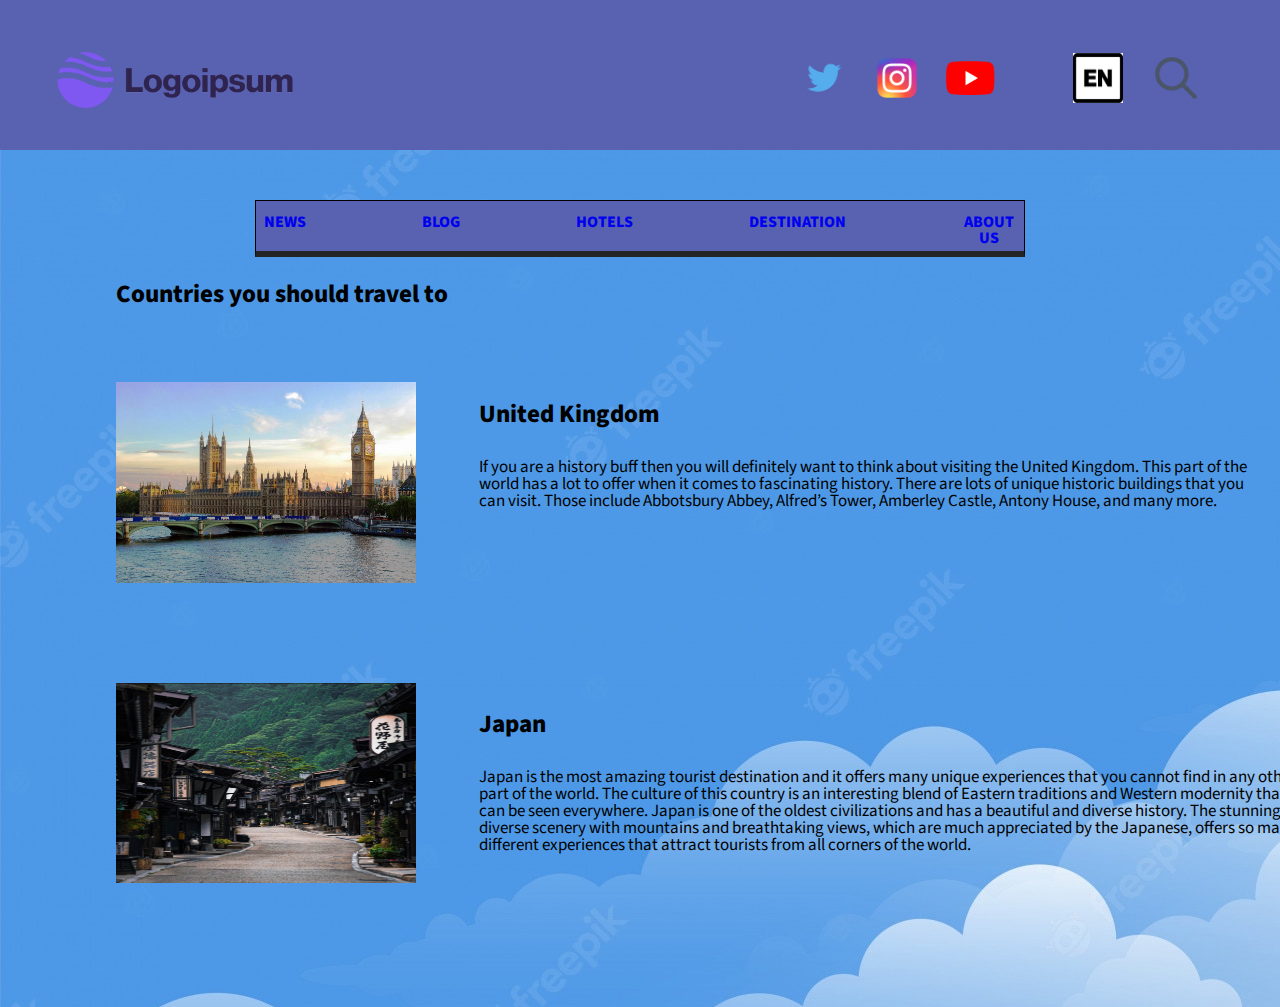
==== destination.html @ e85eca56 "'Destination' añadido" ====
<!DOCTYPE html>
<html lang="es">
  <head>
    <meta charset="UTF-8">
    <meta http-equiv="X-UA-Compatible" content="IE-edge">
    <meta name="viewport" content="width=device-width, initial-scale=1.0">
    <link rel="stylesheet" href="header.css" />
    <link rel="stylesheet" href="reset.css" />
    <link rel="stylesheet" href="navbar.css"/>
    <link rel="stylesheet" href="destination.css"/>
    <link href="https://fonts.googleapis.com/css?family=Source+Sans+Pro&display=swap" rel="stylesheet">
    <title>Maquetación</title>
  </head>
  <body>
      <header class="main-header">
        <div class="container">
          <h1 class="logoipsum" style="width: 280px; height: 100px; margin-left: 30px;">
            <a href="index.html">
              <img src="logoipsum.png" alt="Logo" title="Logo">
            </a>
          </h1>
          <nav class="main-nav">
            <ul class="main-nav-list">
              <li>
                <a href="https://twitter.com" target="_blank">
                <i>
                  <img src="twitter-logo.png" class="social-media" alt="Icono de Twitter" title="Twitter">
                </i>
                </a>
              </li>
              <li>
                <a href="https://instagram.com" target="_blank">
                <i>
                  <img src="instagram-logo.png" class="social-media" alt="Icono de Instagram" title="Instagram" style="width: 40px !important; height: 40px !important;">
                </i>
                </a>
              </li>
              <li>
                <a href="https://youtube.com" target="_blank">
                <i>
                  <img src="youtube-logo.png" class="social-media" alt="Icono de Youtube" title="Youtube" style="margin-top: 6px;">
                </i>
                </a>
              </li>
              <li style="margin-left: 50px;">
                <i>
                  <img src="language_en.png" class="social-media" alt="Icono de idiomas" title="Idiomas">
                </i>
              </li>
              <li>
                <i>
                  <img src="search-icon.png" class="social-media" alt="Icono de busqueda" title="Busqueda">
                </i>
              </li>
            </ul>
          </nav>
        </div>
      </header>
      <div class="nav-container">
        <nav class="navbar">
          <ul class="navbar-list">
            <li>
              <a href="#">NEWS</a>
            </li>
            <li>
              <a href="#">BLOG</a>
            </li>
            <li>
              <a href="#">HOTELS</a>
            </li>
            <li>
              <a href="destination.html">DESTINATION</a>
            </li>
            <li>
              <a href="#">ABOUT US</a>
            </li>      
          </ul>
        </nav>
      </div>
      <main>
        <div class="main-container">
            <h2>Countries you should travel to</h2>
            <div class="main-images">
                <img src="uk-thumbnail.jpg"/>
                <img src="japan-thumbnail.jpg" style="height: 200px !important;"/>
            </div>
            <div class="text-container"> 
                <div class="uk-container">
                    <h3>United Kingdom</h3>
                    <p>
                        If you are a history buff then you will definitely want to think about visiting the United Kingdom. This part of the
                        world has a lot to offer when it comes to fascinating history. There are lots of unique historic buildings that you
                        can visit. Those include Abbotsbury Abbey, Alfred’s Tower, Amberley Castle, Antony House, and many more.
                    </p>
                </div>
                <div class="japan-container">
                    <h3>Japan</h3>
                    <p>
                        Japan is the most amazing tourist destination and it offers many unique experiences that you cannot find in any other
                        part of the world. The culture of this country is an interesting blend of Eastern traditions and Western modernity that
                        can be seen everywhere. Japan is one of the oldest civilizations and has a beautiful and diverse history. The stunning,
                        diverse scenery with mountains and breathtaking views, which are much appreciated by the Japanese, offers so many
                        different experiences that attract tourists from all corners of the world.
                    </p>
                </div>
            </div>
        </div>
      </main>
    <footer>
    </footer>
</body>
</html>
---- header.css ----
/* responsive images? */

.img {
	max-width: 100%;
	height: auto;
}

header {
    background: #5962B0;
    color: rgb(46, 45, 45);
}

.container {
    display: flex;
    height: 150px;
    max-width: 100%;
	padding: 0px;
	margin: 0 auto;
}



.container {
	display: flex;
	align-items: center;
	justify-content: space-between;
	flex-wrap: wrap;
}


.social-media {
    margin: 1px;
    width: 50px !important;
    display: flex;
    justify-content: flex-end;
    height: 50px !important;
}

.main-nav {
    margin-right: 70px;
}

.main-nav-list {
    display: flex;
    align-items: center;
    gap: 10px;
}



/* esto hace que esten mas centrados y espaciados */

.main-nav li {
	display: inline;
}

.main-nav ul {
	margin: 1em 0 .5em;
	text-align: center;
}


.main-nav img {
	display: inline-block;
	padding: .5em 0.5em;
}
---- navbar.css ----
/* responsive images? */
 img {
	max-width: 100%;
	height: auto;
}


.nav-container {
    margin-top: 50px !important;
    margin: 0 auto;
    width: 900px;
	max-width: 60%;
    height: 50px;
    background: #5962B0;
    color: rgb(46, 45, 45);
    display: flex;
    justify-content: space-around;
    border: 1px solid black;
    border-bottom: 6px solid #242424;
}

.navbar {
    display: flex;
	align-items: center;
}
.navbar-list {
    display: flex;
    flex-direction: row;
    gap: 100px;
    font-family: 'Source Sans Pro', sans-serif !important;
    font-weight: 800;
}

a:visited {
    text-decoration: none;
    color: #242424;
}

/* esto hace que esten mas centrados y espaciados */

.navbar ul {
	margin: 1em 0 .5em;
	text-align: center;
}
.navbar li {
	display: inline;
}
.navbar a {
	display: inline-block;
	padding: .5em .5em;
    text-decoration: none;
}
---- destination.css ----
body {
    background-image: url("cloud-background.jpg");
    background-repeat: no-repeat;
}

/* h2, h3 y p tienen float para que las imagenes puedan ponerse a su derecha */

h2 {
    font-weight: 800 !important;
    color: black;
    font-size: 25px !important;
    margin-left: 100px !important;
    font-family: 'Source Sans Pro', sans-serif !important;
    white-space: pre-line;
}

h3 {
    font-weight: 800 !important;
    color: black;
    font-size: 25px !important;
    font-family: 'Source Sans Pro', sans-serif !important;
    white-space: pre-line;
}


/* white-space:preline hace que el texto no ocupe la pantalla entera */

p {
    margin-top: 15px !important;
    font-size: 17px !important;
    color: black;
    font-family: 'Source Sans Pro', sans-serif !important;
    font-weight: 400 !important;
    white-space: pre-line;
}


.main-images {
    width: 300px !important;
    height: 600px !important;
    margin-left: 100px !important;
    display: flex;
    flex-direction: column;
    margin-left: 100px;
    margin-top: 50px;
    gap: 100px;
}

.main-container {
    width: 1445px !important;
    display: flex;
    height: 750px !important;
    flex-direction: column;
    flex-wrap: wrap;
    align-content: space-around;
    justify-content: space-evenly;
}

.text-container {
    display: flex;
    flex-direction: column;
    gap: 100px;
    justify-content: space-around;
    height: 520px !important;
}

.uk-container {
    width: 900px;
    height: 150px;
}

.japan-container {
    width: 950px;
    height: 150px;
}
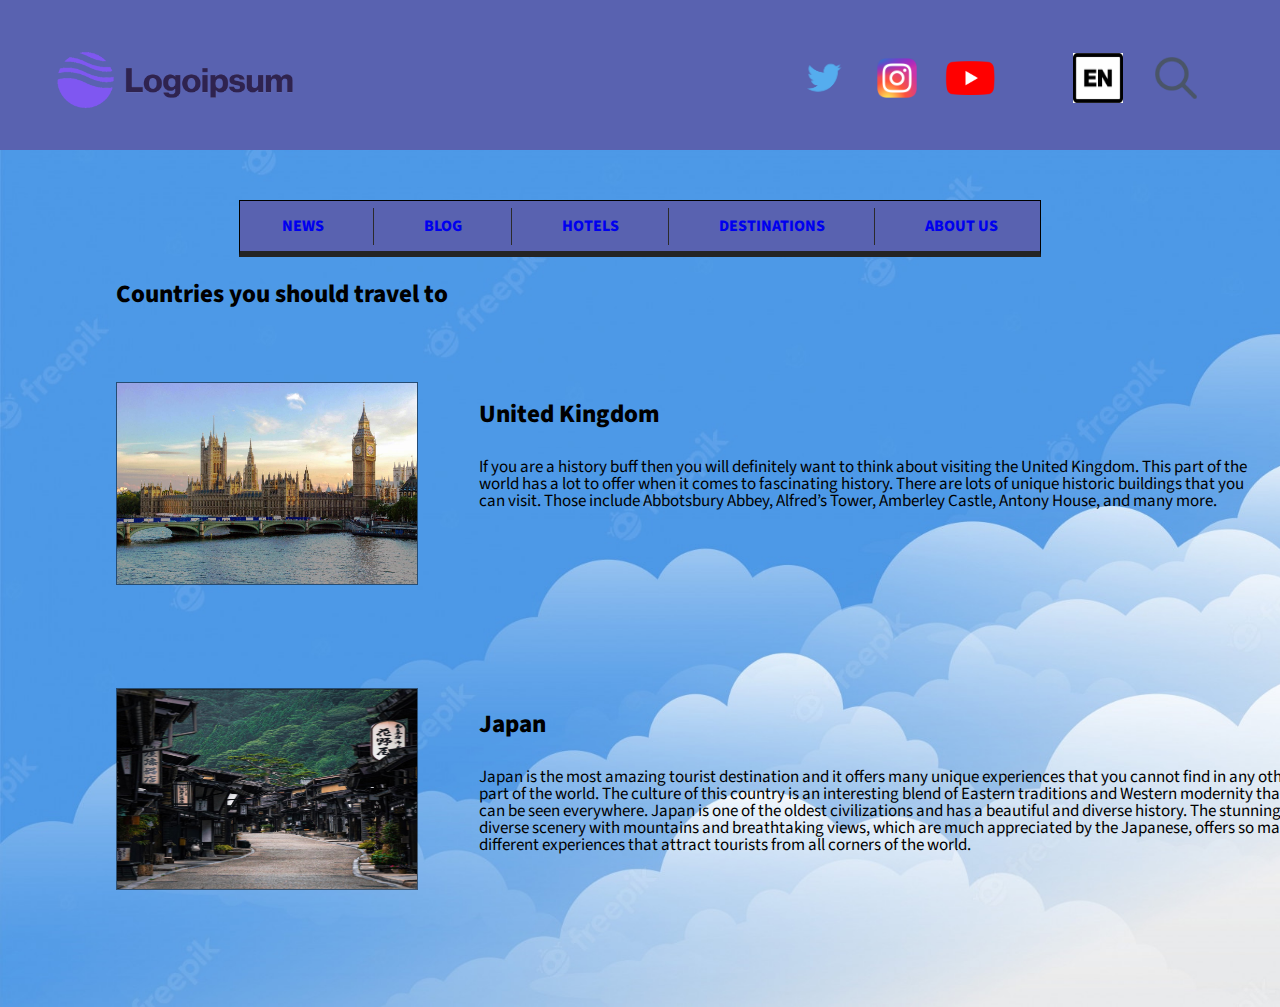
==== commit 205cd988: "Añadida carpeta de imagenes, acabado destinations-uk y destinations japan, añadido barras negras sep" ====
--- a/destination.html
+++ b/destination.html
@@ -16,7 +16,7 @@
         <div class="container">
           <h1 class="logoipsum" style="width: 280px; height: 100px; margin-left: 30px;">
             <a href="index.html">
-              <img src="logoipsum.png" alt="Logo" title="Logo">
+              <img src="images/logoipsum.png" alt="Website logo" title="Logoipsum Home">
             </a>
           </h1>
           <nav class="main-nav">
@@ -24,32 +24,33 @@
               <li>
                 <a href="https://twitter.com" target="_blank">
                 <i>
-                  <img src="twitter-logo.png" class="social-media" alt="Icono de Twitter" title="Twitter">
+                  <img src="images/twitter-logo.png" class="social-media" alt="Twitter icon" title="Follow us on Twitter">
                 </i>
                 </a>
               </li>
               <li>
                 <a href="https://instagram.com" target="_blank">
                 <i>
-                  <img src="instagram-logo.png" class="social-media" alt="Icono de Instagram" title="Instagram" style="width: 40px !important; height: 40px !important;">
+                  <img src="images/instagram-logo.png" class="social-media" alt="Instagram icon" title="Follow us on Instagram"
+                    style="width: 40px !important; height: 40px !important;">
                 </i>
                 </a>
               </li>
               <li>
                 <a href="https://youtube.com" target="_blank">
                 <i>
-                  <img src="youtube-logo.png" class="social-media" alt="Icono de Youtube" title="Youtube" style="margin-top: 6px;">
+                  <img src="images/youtube-logo.png" class="social-media" alt="Youtube icon" title="Follow us on Youtube" style="margin-top: 6px;">
                 </i>
                 </a>
               </li>
               <li style="margin-left: 50px;">
                 <i>
-                  <img src="language_en.png" class="social-media" alt="Icono de idiomas" title="Idiomas">
+                  <img src="images/language_en.png" class="social-media" alt="Language icon" title="Languages">
                 </i>
               </li>
               <li>
                 <i>
-                  <img src="search-icon.png" class="social-media" alt="Icono de busqueda" title="Busqueda">
+                  <img src="images/search-icon.png" class="social-media" alt="Search icon" title="Search">
                 </i>
               </li>
             </ul>
@@ -60,19 +61,19 @@
         <nav class="navbar">
           <ul class="navbar-list">
             <li>
-              <a href="#">NEWS</a>
+              <a href="#" alt="News" title="News">NEWS</a>
             </li>
             <li>
-              <a href="#">BLOG</a>
+              <a href="#" alt="Blog">BLOG</a>
             </li>
             <li>
-              <a href="#">HOTELS</a>
+              <a href="#" alt="Hotels">HOTELS</a>
             </li>
             <li>
-              <a href="destination.html">DESTINATION</a>
+              <a href="destination.html" alt="Destinations">DESTINATIONS</a>
             </li>
             <li>
-              <a href="#">ABOUT US</a>
+              <a href="#" alt="About us">ABOUT US</a>
             </li>      
           </ul>
         </nav>
@@ -81,12 +82,20 @@
         <div class="main-container">
             <h2>Countries you should travel to</h2>
             <div class="main-images">
-                <img src="uk-thumbnail.jpg"/>
-                <img src="japan-thumbnail.jpg" style="height: 200px !important;"/>
+                <a href="uk-destination.html">
+                  <img class="uk-thumbnail" src="images/uk-thumbnail.jpg"
+                    alt="Picture of the Big Ben and the Palace of Westminster in London, England"
+                    title="Picture of the Big Ben and the Palace of Westminster in London, England" />
+                </a>
+                <a href="japan-destination.html" style="display: inline-block;">
+                  <img class="japan-thumbnail" src="images/japan-thumbnail.jpg"
+                    alt="Preserved Edo period neighborhood in Narai-juku, Japan"
+                    title="Preserved Edo period neighborhood in Narai-juku, Japan">
+                </a>
             </div>
             <div class="text-container"> 
                 <div class="uk-container">
-                    <h3>United Kingdom</h3>
+                    <a href="uk-destination.html" style="text-decoration: none;"><h3>United Kingdom</h3></a>
                     <p>
                         If you are a history buff then you will definitely want to think about visiting the United Kingdom. This part of the
                         world has a lot to offer when it comes to fascinating history. There are lots of unique historic buildings that you
@@ -94,7 +103,7 @@
                     </p>
                 </div>
                 <div class="japan-container">
-                    <h3>Japan</h3>
+                    <a href="japan-destination.html" style="text-decoration: none;"><h3>Japan</h3></a>
                     <p>
                         Japan is the most amazing tourist destination and it offers many unique experiences that you cannot find in any other
                         part of the world. The culture of this country is an interesting blend of Eastern traditions and Western modernity that
--- a/navbar.css
+++ b/navbar.css
@@ -8,8 +8,7 @@
 .nav-container {
     margin-top: 50px !important;
     margin: 0 auto;
-    width: 900px;
-	max-width: 60%;
+    width: 800px;
     height: 50px;
     background: #5962B0;
     color: rgb(46, 45, 45);
@@ -31,22 +30,36 @@
     font-weight: 800;
 }
 
+
+
+/* barras que separan los botones del navbar */
+
+.navbar li {
+    position:relative;
+}
+
+ul li:not(:last-child)::after{
+    content:""; 
+    border:1px solid #2b2b2b;
+    border-width: 10px 1px 11px 0;
+    position:absolute; 
+    right: -50px; 
+    top:-10px; 
+    height:100%;
+  }
+
+a:link { text-decoration: none; }
+
+
 a:visited {
-    text-decoration: none;
+    text-decoration: none; 
     color: #242424;
 }
 
-/* esto hace que esten mas centrados y espaciados */
 
-.navbar ul {
-	margin: 1em 0 .5em;
-	text-align: center;
+a:hover {
+    text-decoration: none;
 }
-.navbar li {
-	display: inline;
-}
-.navbar a {
-	display: inline-block;
-	padding: .5em .5em;
-    text-decoration: none;
-}+
+
+a:active { text-decoration: none; }--- a/destination.css
+++ b/destination.css
@@ -1,6 +1,7 @@
 body {
-    background-image: url("cloud-background.jpg");
+    background-image: url("images/cloud-background.jpg");
     background-repeat: no-repeat;
+    background-size:cover;
 }
 
 /* h2, h3 y p tienen float para que las imagenes puedan ponerse a su derecha */
@@ -72,4 +73,12 @@
 .japan-container {
     width: 950px;
     height: 150px;
+}
+
+.uk-thumbnail {
+    border: 1px solid rgba(0, 0, 0, 0.5);
+}
+
+.japan-thumbnail {
+    border: 1px solid rgba(0, 0, 0, 0.5); height: 200px;width: 300px;
 }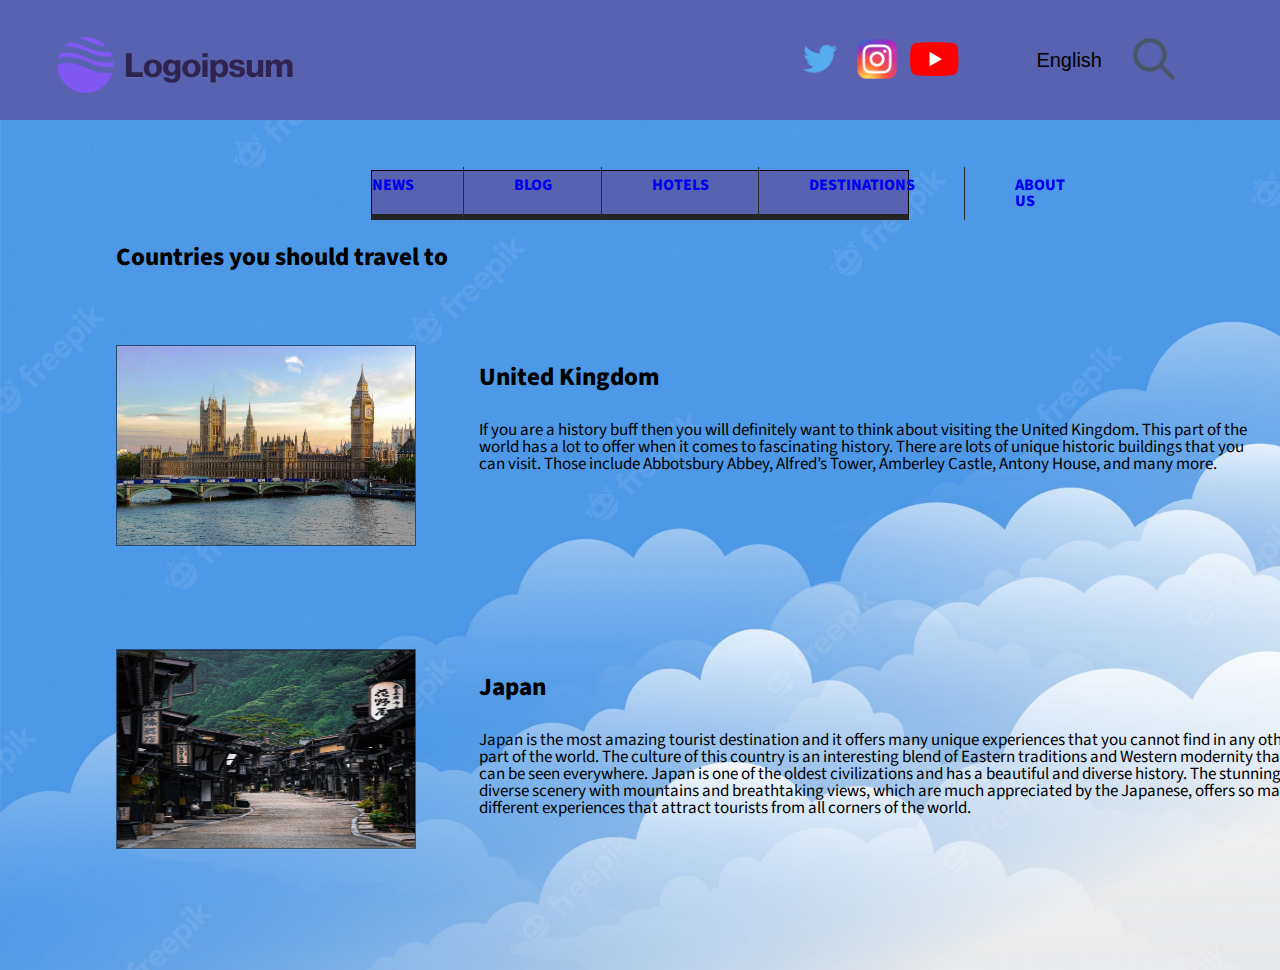
==== commit 1d8ea197: "Header y ambas navbar re-hechas y cambiado language icon por language button con dropdown" ====
--- a/destination.html
+++ b/destination.html
@@ -12,51 +12,52 @@
     <title>Maquetación</title>
   </head>
   <body>
-      <header class="main-header">
-        <div class="container">
-          <h1 class="logoipsum" style="width: 280px; height: 100px; margin-left: 30px;">
-            <a href="index.html">
-              <img src="images/logoipsum.png" alt="Website logo" title="Logoipsum Home">
+    <header>
+      <nav class="main-nav">
+        <h1 class="logoipsum" style="width: 280px; height: 100px; margin-left: 30px;">
+          <a href="index.html">
+            <img src="images/logoipsum.png" alt="Website logo" title="Logoipsum Home">
+          </a>
+        </h1>
+        <ul class="main-nav-list">
+          <li>
+            <a href="https://twitter.com" target="_blank">
+            <i>
+              <img src="images/twitter-logo.png" class="social-media" alt="Twitter icon" title="Follow us on Twitter">
+            </i>
             </a>
-          </h1>
-          <nav class="main-nav">
-            <ul class="main-nav-list">
-              <li>
-                <a href="https://twitter.com" target="_blank">
-                <i>
-                  <img src="images/twitter-logo.png" class="social-media" alt="Twitter icon" title="Follow us on Twitter">
-                </i>
-                </a>
-              </li>
-              <li>
-                <a href="https://instagram.com" target="_blank">
-                <i>
-                  <img src="images/instagram-logo.png" class="social-media" alt="Instagram icon" title="Follow us on Instagram"
-                    style="width: 40px !important; height: 40px !important;">
-                </i>
-                </a>
-              </li>
-              <li>
-                <a href="https://youtube.com" target="_blank">
-                <i>
-                  <img src="images/youtube-logo.png" class="social-media" alt="Youtube icon" title="Follow us on Youtube" style="margin-top: 6px;">
-                </i>
-                </a>
-              </li>
-              <li style="margin-left: 50px;">
-                <i>
-                  <img src="images/language_en.png" class="social-media" alt="Language icon" title="Languages">
-                </i>
-              </li>
-              <li>
-                <i>
-                  <img src="images/search-icon.png" class="social-media" alt="Search icon" title="Search">
-                </i>
-              </li>
-            </ul>
-          </nav>
-        </div>
-      </header>
+          </li>
+          <li>
+            <a href="https://instagram.com" target="_blank">
+            <i>
+              <img src="images/instagram-logo.png" class="social-media" alt="Instagram icon" title="Follow us on Instagram"
+                style="width: 40px !important; height: 40px !important;">
+            </i>
+            </a>
+          </li>
+          <li>
+            <a href="https://youtube.com" target="_blank" style="margin-right: 50px;">
+            <i>
+              <img src="images/youtube-logo.png" class="social-media" alt="Youtube icon" title="Follow us on Youtube" style="margin-top: 6px;">
+            </i>
+            </a>
+          </li>
+          <div class="lang-menu">
+            <button class="langbtn">English</button>
+            <div class="lang-content">
+              <a href="#">Español</a>
+              <a href="#">Français</a>
+              <a href="#">Deutsch</a>
+            </div>
+          </div>
+          <li>
+            <i>
+              <img src="images/search-icon.png" class="social-media" alt="Search icon" title="Search">
+            </i>
+          </li>
+        </ul>
+      </nav>
+    </header>
       <div class="nav-container">
         <nav class="navbar">
           <ul class="navbar-list">
--- a/header.css
+++ b/header.css
@@ -1,3 +1,17 @@
+@import url(https://fonts.googleapis.com/css2?family=Montserrat:wght@300&display=swap);
+@import url(https://necolas.github.io/normalize.css/8.0.1/normalize.css);
+
+
+
+* {
+    box-sizing: border-box;
+}
+
+header {
+    font-family: 'Montserrat', sans-serif !important;
+    color: #333 !important;
+}
+
 /* responsive images? */
 
 .img {
@@ -8,59 +22,65 @@
 header {
     background: #5962B0;
     color: rgb(46, 45, 45);
+    padding: 10px 0 !important;
 }
 
-.container {
-    display: flex;
-    height: 150px;
-    max-width: 100%;
-	padding: 0px;
-	margin: 0 auto;
-}
-
-
-
-.container {
-	display: flex;
-	align-items: center;
-	justify-content: space-between;
-	flex-wrap: wrap;
-}
 
 
 .social-media {
     margin: 1px;
     width: 50px !important;
-    display: flex;
-    justify-content: flex-end;
     height: 50px !important;
 }
 
 .main-nav {
-    margin-right: 70px;
+    width: 100%;
+    margin: 0 auto;
+    display: flex;
+    justify-content: space-between;
 }
 
 .main-nav-list {
     display: flex;
     align-items: center;
     gap: 10px;
+    margin-right: 100px;
 }
 
+/* El codigo de abajo es todo para el dropdown menu */
 
-
-/* esto hace que esten mas centrados y espaciados */
-
-.main-nav li {
-	display: inline;
-}
-
-.main-nav ul {
-	margin: 1em 0 .5em;
-	text-align: center;
-}
-
-
-.main-nav img {
-	display: inline-block;
-	padding: .5em 0.5em;
-}+.langbtn {
+    background-color: #5962B0;
+    color: black;
+    padding: 16px;
+    margin-top: 0px;
+    font-size: 20px;
+    border: none;
+  }
+  
+  .lang-menu {
+    position: relative;
+    display: inline-block;
+  }
+  
+  .lang-content {
+    display: none;
+    position: absolute;
+    background-color: #f1f1f1;
+    min-width: 160px;
+    box-shadow: 0px 8px 16px 0px rgba(0,0,0,0.2);
+    z-index: 1;
+  }
+  
+  .lang-content a {
+    color: black;
+    padding: 12px 16px;
+    text-decoration: none;
+    display: block;
+  }
+  
+  .lang-content a:hover {background-color: #ddd;}
+  
+  .lang-menu:hover .lang-content {display: block;}
+  
+  .lang-menu:hover .langbtn {background-color: #5962B0;}--- a/navbar.css
+++ b/navbar.css
@@ -7,8 +7,8 @@
 
 .nav-container {
     margin-top: 50px !important;
-    margin: 0 auto;
-    width: 800px;
+    margin: auto;
+    width: 42%;
     height: 50px;
     background: #5962B0;
     color: rgb(46, 45, 45);
@@ -58,8 +58,6 @@
 
 
 a:hover {
-    text-decoration: none;
-}
-
-
-a:active { text-decoration: none; }+    text-decoration: none;  
+    color: black;
+}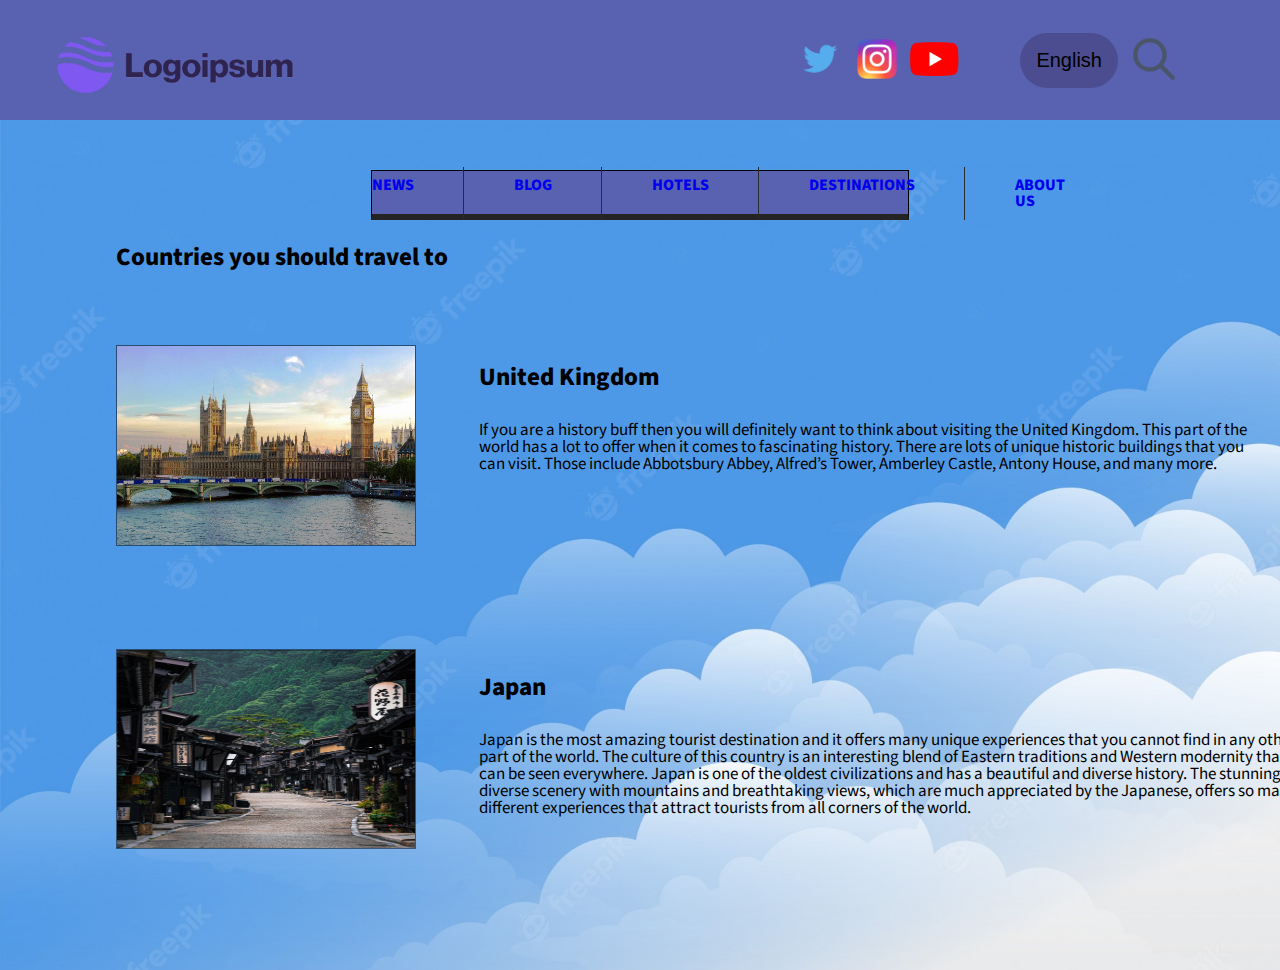
==== commit 0985be83: "Movido uk-thumbnail" ====
--- a/destination.html
+++ b/destination.html
@@ -116,7 +116,5 @@
             </div>
         </div>
       </main>
-    <footer>
-    </footer>
 </body>
 </html>--- a/header.css
+++ b/header.css
@@ -50,9 +50,10 @@
 /* El codigo de abajo es todo para el dropdown menu */
 
 .langbtn {
-    background-color: #5962B0;
+    background-color: #32275659;
     color: black;
     padding: 16px;
+    border-radius: 30px;
     margin-top: 0px;
     font-size: 20px;
     border: none;
@@ -67,7 +68,9 @@
     display: none;
     position: absolute;
     background-color: #f1f1f1;
-    min-width: 160px;
+    margin-left: 3px;
+    border-radius: 20px;
+    min-width: 100px;
     box-shadow: 0px 8px 16px 0px rgba(0,0,0,0.2);
     z-index: 1;
   }
@@ -79,8 +82,8 @@
     display: block;
   }
   
-  .lang-content a:hover {background-color: #ddd;}
+  .lang-content a:hover {background-color: #ddd; border-radius: 20px}
   
-  .lang-menu:hover .lang-content {display: block;}
+  .lang-menu:hover .lang-content {display: block; }
   
-  .lang-menu:hover .langbtn {background-color: #5962B0;}+  .lang-menu:hover .langbtn {background-color: #32275659; }--- a/destination.css
+++ b/destination.css
@@ -4,7 +4,7 @@
     background-size:cover;
 }
 
-/* h2, h3 y p tienen float para que las imagenes puedan ponerse a su derecha */
+
 
 h2 {
     font-weight: 800 !important;
